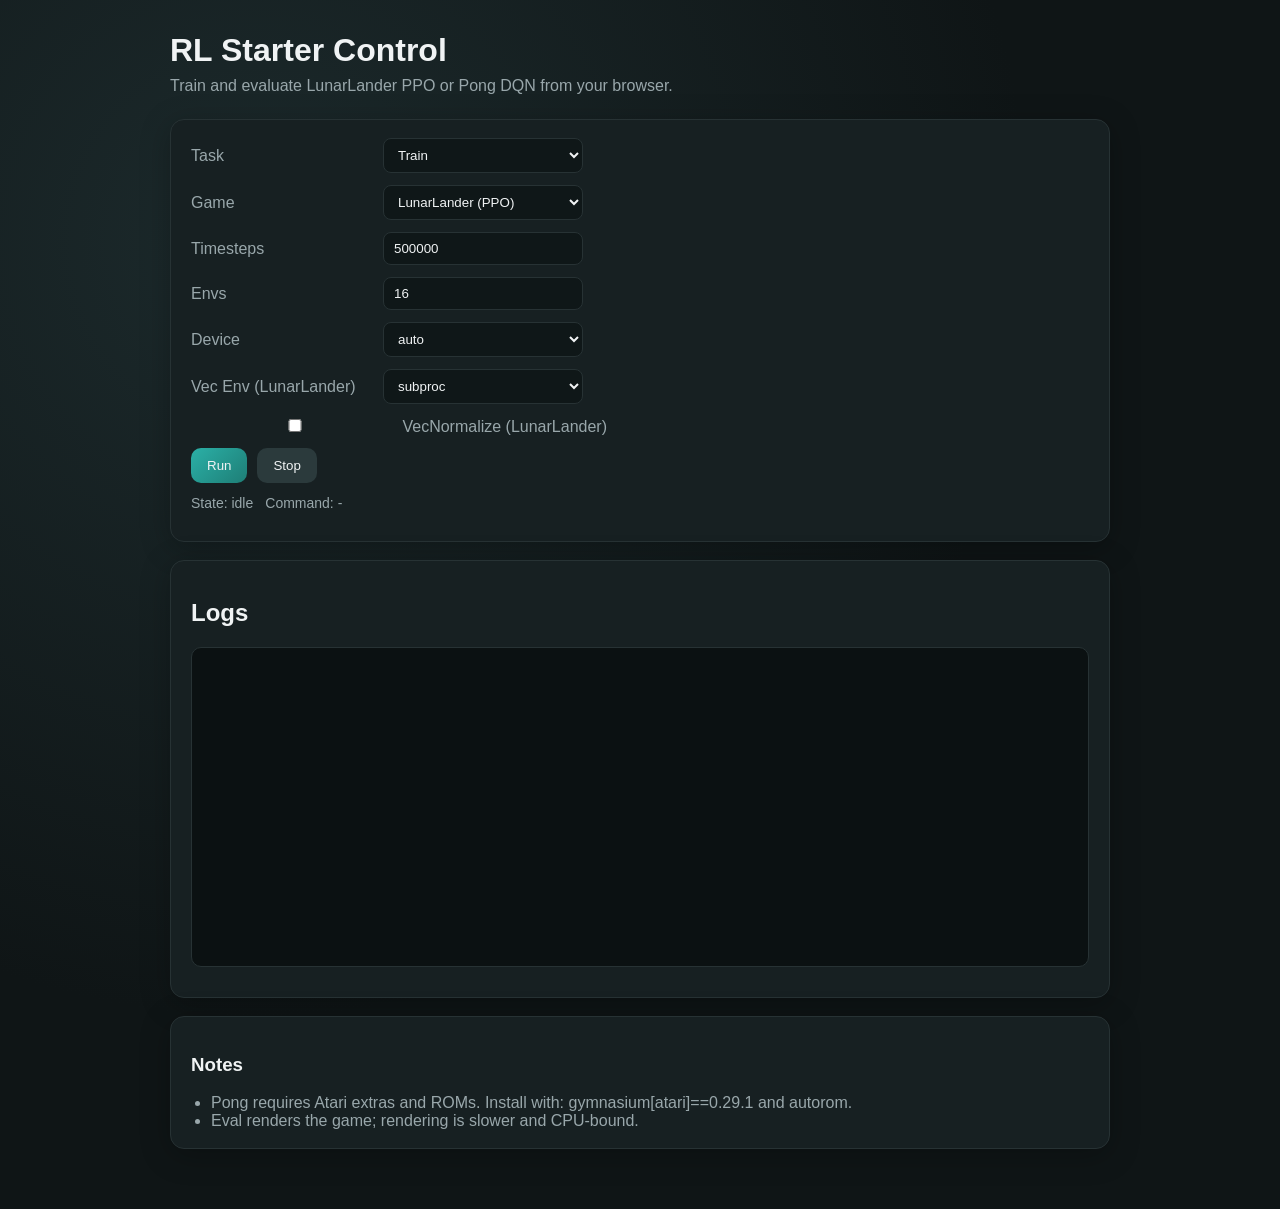
==== machine learning/rl_starter/ui/index.html @ b51f35d3 "ui" ====
<!doctype html>
<html lang="en">
  <head>
    <meta charset="utf-8" />
    <meta name="viewport" content="width=device-width, initial-scale=1" />
    <title>RL Starter Control</title>
    <link rel="stylesheet" href="style.css" />
  </head>
  <body>
    <div class="wrap">
      <header>
        <h1>RL Starter Control</h1>
        <p>Train and evaluate LunarLander PPO or Pong DQN from your browser.</p>
      </header>

      <section class="card">
        <div class="row">
          <label for="task">Task</label>
          <select id="task">
            <option value="train">Train</option>
            <option value="eval">Evaluate</option>
          </select>
        </div>

        <div class="row">
          <label for="game">Game</label>
          <select id="game">
            <option value="lunarlander">LunarLander (PPO)</option>
            <option value="pong">Pong (DQN)</option>
          </select>
        </div>

        <div id="train-fields">
          <div class="row">
            <label for="timesteps">Timesteps</label>
            <input id="timesteps" type="number" value="500000" min="1000" step="1000" />
          </div>

          <div class="row">
            <label for="n_envs">Envs</label>
            <input id="n_envs" type="number" value="16" min="1" step="1" />
          </div>

          <div class="row">
            <label for="device">Device</label>
            <select id="device">
              <option value="auto">auto</option>
              <option value="cuda">cuda</option>
              <option value="cpu">cpu</option>
            </select>
          </div>

          <div class="row">
            <label for="vec_env">Vec Env (LunarLander)</label>
            <select id="vec_env">
              <option value="subproc">subproc</option>
              <option value="dummy">dummy</option>
            </select>
          </div>

          <div class="row">
            <label>
              <input id="vec_normalize" type="checkbox" />
              VecNormalize (LunarLander)
            </label>
          </div>
        </div>

        <div id="eval-fields" class="hidden">
          <div class="row">
            <label for="episodes">Episodes</label>
            <input id="episodes" type="number" value="3" min="1" step="1" />
          </div>

          <div class="row">
            <label for="eval_device">Device</label>
            <select id="eval_device">
              <option value="auto">auto</option>
              <option value="cuda">cuda</option>
              <option value="cpu">cpu</option>
            </select>
          </div>
        </div>

        <div class="row actions">
          <button id="run" class="primary">Run</button>
          <button id="stop">Stop</button>
        </div>

        <div class="row status">
          <div>State: <span id="state">idle</span></div>
          <div>Command: <span id="cmd">-</span></div>
        </div>
      </section>

      <section class="card">
        <h2>Logs</h2>
        <pre id="logs"></pre>
      </section>

      <section class="card note">
        <h3>Notes</h3>
        <ul>
          <li>Pong requires Atari extras and ROMs. Install with: gymnasium[atari]==0.29.1 and autorom.</li>
          <li>Eval renders the game; rendering is slower and CPU-bound.</li>
        </ul>
      </section>
    </div>

    <script src="app.js"></script>
  </body>
</html>
---- machine learning/rl_starter/ui/style.css ----
:root {
  --bg: #0f1516;
  --panel: #172022;
  --text: #f0f3f4;
  --muted: #99a7ab;
  --accent: #2bb0a7;
  --accent-2: #f2b14c;
  --border: #273234;
}

* { box-sizing: border-box; }

body {
  margin: 0;
  font-family: "Segoe UI", Tahoma, Geneva, Verdana, sans-serif;
  background: radial-gradient(circle at 20% 20%, #1c2a2c 0%, #0f1516 55%);
  color: var(--text);
}

.wrap {
  max-width: 980px;
  margin: 32px auto 60px;
  padding: 0 20px;
}

header h1 {
  margin: 0 0 8px;
  font-size: 32px;
}

header p {
  margin: 0 0 24px;
  color: var(--muted);
}

.card {
  background: var(--panel);
  border: 1px solid var(--border);
  border-radius: 14px;
  padding: 18px 20px;
  margin-bottom: 18px;
  box-shadow: 0 6px 30px rgba(0, 0, 0, 0.25);
}

.row {
  display: flex;
  gap: 12px;
  align-items: center;
  margin-bottom: 12px;
  flex-wrap: wrap;
}

label {
  min-width: 180px;
  color: var(--muted);
}

input, select {
  background: #0f1718;
  color: var(--text);
  border: 1px solid var(--border);
  padding: 8px 10px;
  border-radius: 8px;
  min-width: 200px;
}

.actions {
  gap: 10px;
}

button {
  border: 0;
  border-radius: 10px;
  padding: 10px 16px;
  cursor: pointer;
  background: #2b3a3c;
  color: var(--text);
}

button.primary {
  background: linear-gradient(135deg, var(--accent), #1e7e76);
}

button:hover {
  filter: brightness(1.05);
}

.status {
  color: var(--muted);
  font-size: 14px;
}

pre {
  background: #0b1112;
  border: 1px solid var(--border);
  border-radius: 10px;
  padding: 12px;
  height: 320px;
  overflow: auto;
  font-size: 12px;
}

.note ul {
  margin: 0;
  padding-left: 20px;
  color: var(--muted);
}

.hidden { display: none; }

@media (max-width: 640px) {
  label { min-width: 120px; }
  input, select { min-width: 160px; }
}
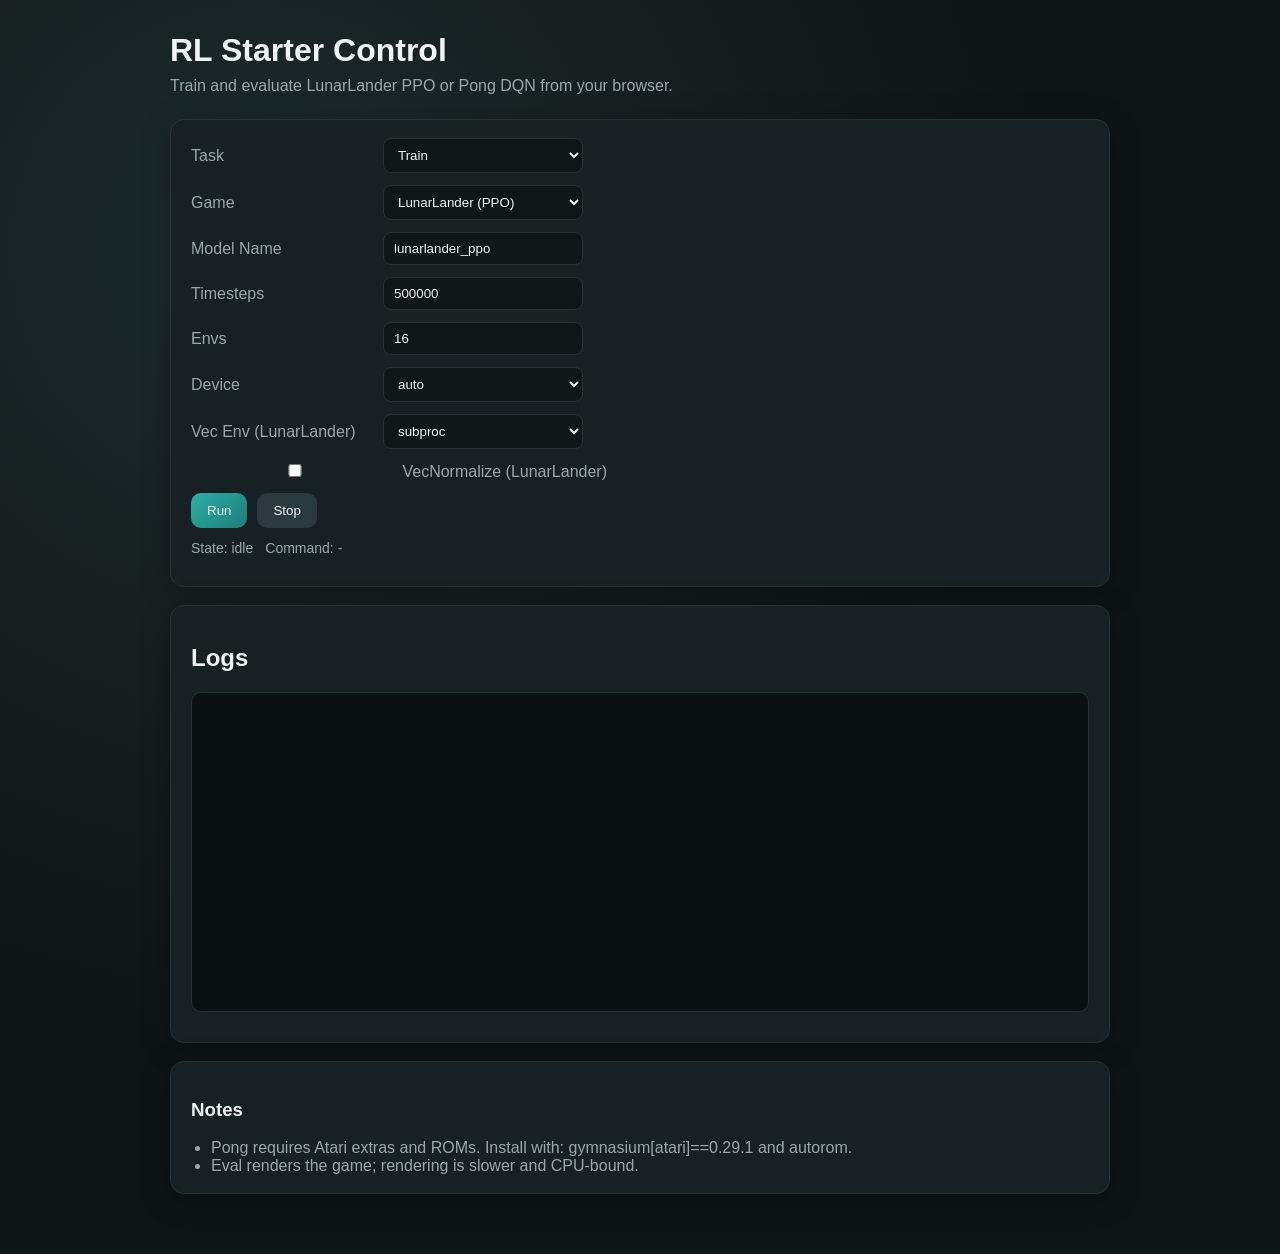
==== commit 95cf7395: "model select by name" ====
--- a/machine learning/rl_starter/ui/index.html
+++ b/machine learning/rl_starter/ui/index.html
@@ -31,6 +31,11 @@
         </div>
 
         <div id="train-fields">
+          <div class="row">
+            <label for="run_name">Model Name</label>
+            <input id="run_name" type="text" value="lunarlander_ppo" />
+          </div>
+
           <div class="row">
             <label for="timesteps">Timesteps</label>
             <input id="timesteps" type="number" value="500000" min="1000" step="1000" />
@@ -67,6 +72,11 @@
         </div>
 
         <div id="eval-fields" class="hidden">
+          <div class="row">
+            <label for="model_path">Model</label>
+            <select id="model_path"></select>
+          </div>
+
           <div class="row">
             <label for="episodes">Episodes</label>
             <input id="episodes" type="number" value="3" min="1" step="1" />
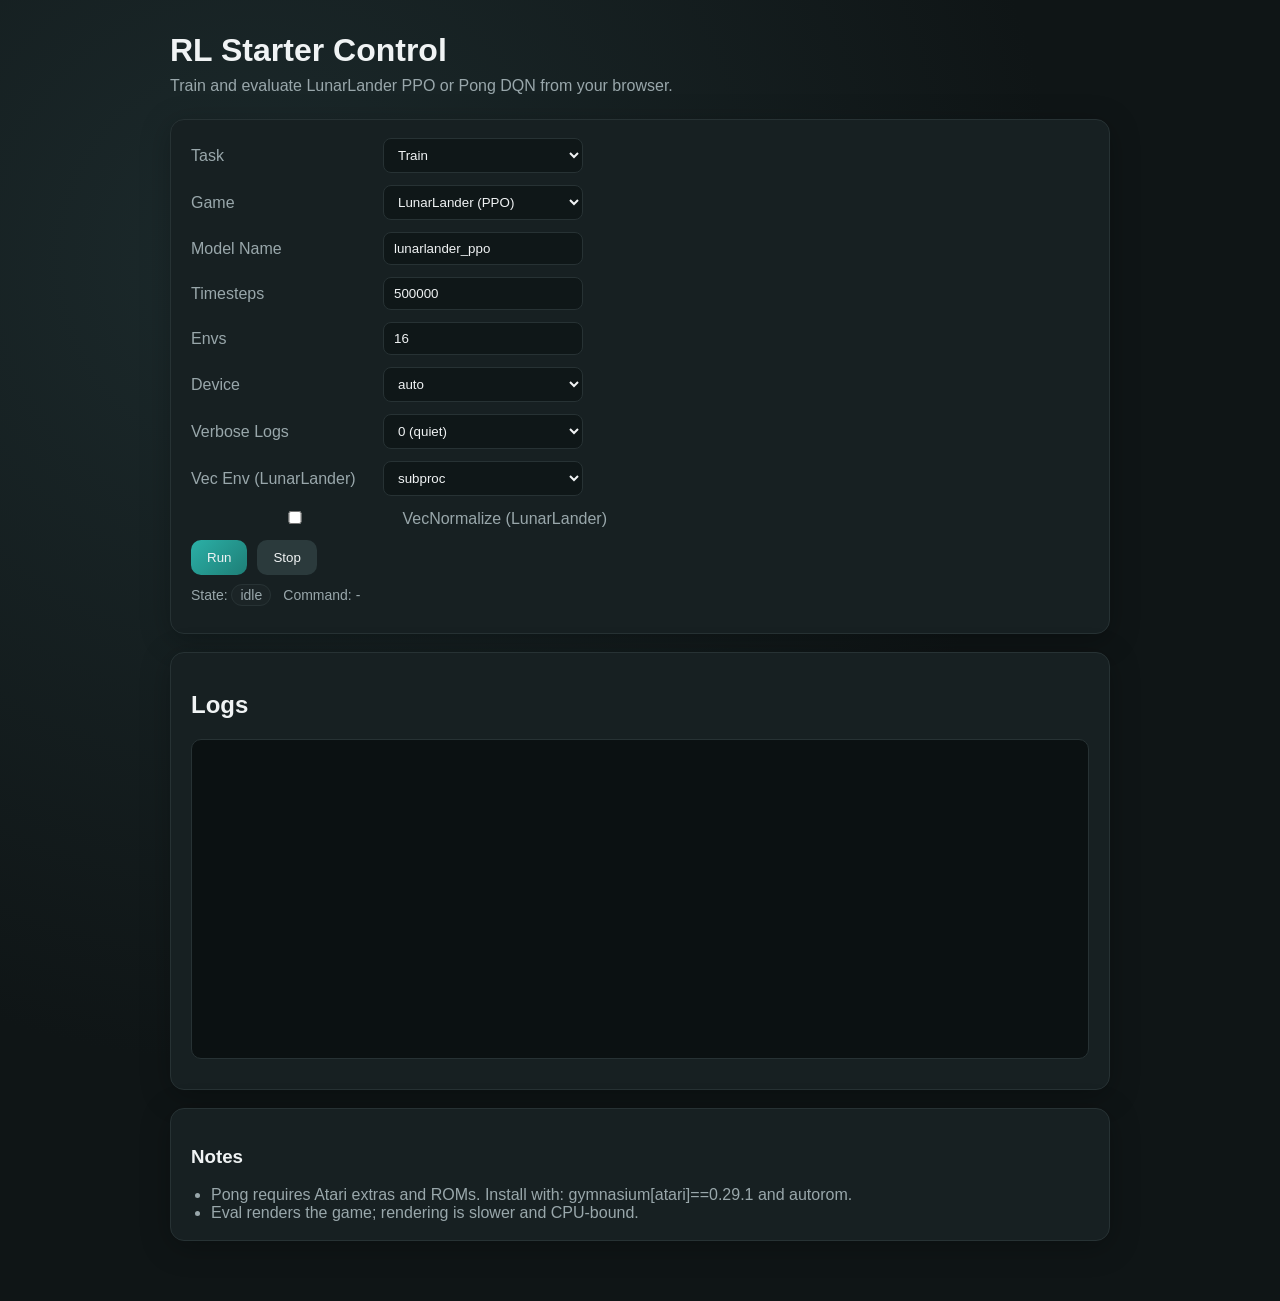
==== commit 46e7c2c6: "Add web UI controls and stability fixes for RL training" ====
--- a/machine learning/rl_starter/ui/index.html
+++ b/machine learning/rl_starter/ui/index.html
@@ -56,6 +56,15 @@
           </div>
 
           <div class="row">
+            <label for="verbose">Verbose Logs</label>
+            <select id="verbose">
+              <option value="0">0 (quiet)</option>
+              <option value="1">1 (default)</option>
+              <option value="2">2 (noisy)</option>
+            </select>
+          </div>
+
+          <div class="row" id="row-vec-env">
             <label for="vec_env">Vec Env (LunarLander)</label>
             <select id="vec_env">
               <option value="subproc">subproc</option>
@@ -63,7 +72,7 @@
             </select>
           </div>
 
-          <div class="row">
+          <div class="row" id="row-vec-norm">
             <label>
               <input id="vec_normalize" type="checkbox" />
               VecNormalize (LunarLander)
@@ -101,6 +110,7 @@
           <div>State: <span id="state">idle</span></div>
           <div>Command: <span id="cmd">-</span></div>
         </div>
+        <div id="done-banner" class="banner hidden"></div>
       </section>
 
       <section class="card">
--- a/machine learning/rl_starter/ui/style.css
+++ b/machine learning/rl_starter/ui/style.css
@@ -90,6 +90,57 @@
   font-size: 14px;
 }
 
+#state {
+  padding: 2px 8px;
+  border-radius: 999px;
+  background: #1b2426;
+  border: 1px solid var(--border);
+}
+
+#state.running {
+  background: rgba(43, 176, 167, 0.18);
+  color: #b8f0ea;
+  border-color: rgba(43, 176, 167, 0.45);
+}
+
+#state.idle {
+  background: rgba(153, 167, 171, 0.12);
+  color: var(--muted);
+}
+
+#state.exit-ok {
+  background: rgba(72, 199, 142, 0.18);
+  color: #b9f4d5;
+  border-color: rgba(72, 199, 142, 0.45);
+}
+
+#state.exit-error {
+  background: rgba(242, 82, 82, 0.2);
+  color: #ffd0d0;
+  border-color: rgba(242, 82, 82, 0.5);
+}
+
+.banner {
+  margin-top: 10px;
+  padding: 10px 12px;
+  border-radius: 10px;
+  border: 1px solid var(--border);
+  background: #0f1718;
+  font-size: 14px;
+}
+
+.banner.ok {
+  border-color: rgba(72, 199, 142, 0.5);
+  background: rgba(72, 199, 142, 0.12);
+  color: #d7ffe9;
+}
+
+.banner.err {
+  border-color: rgba(242, 82, 82, 0.5);
+  background: rgba(242, 82, 82, 0.12);
+  color: #ffd0d0;
+}
+
 pre {
   background: #0b1112;
   border: 1px solid var(--border);
